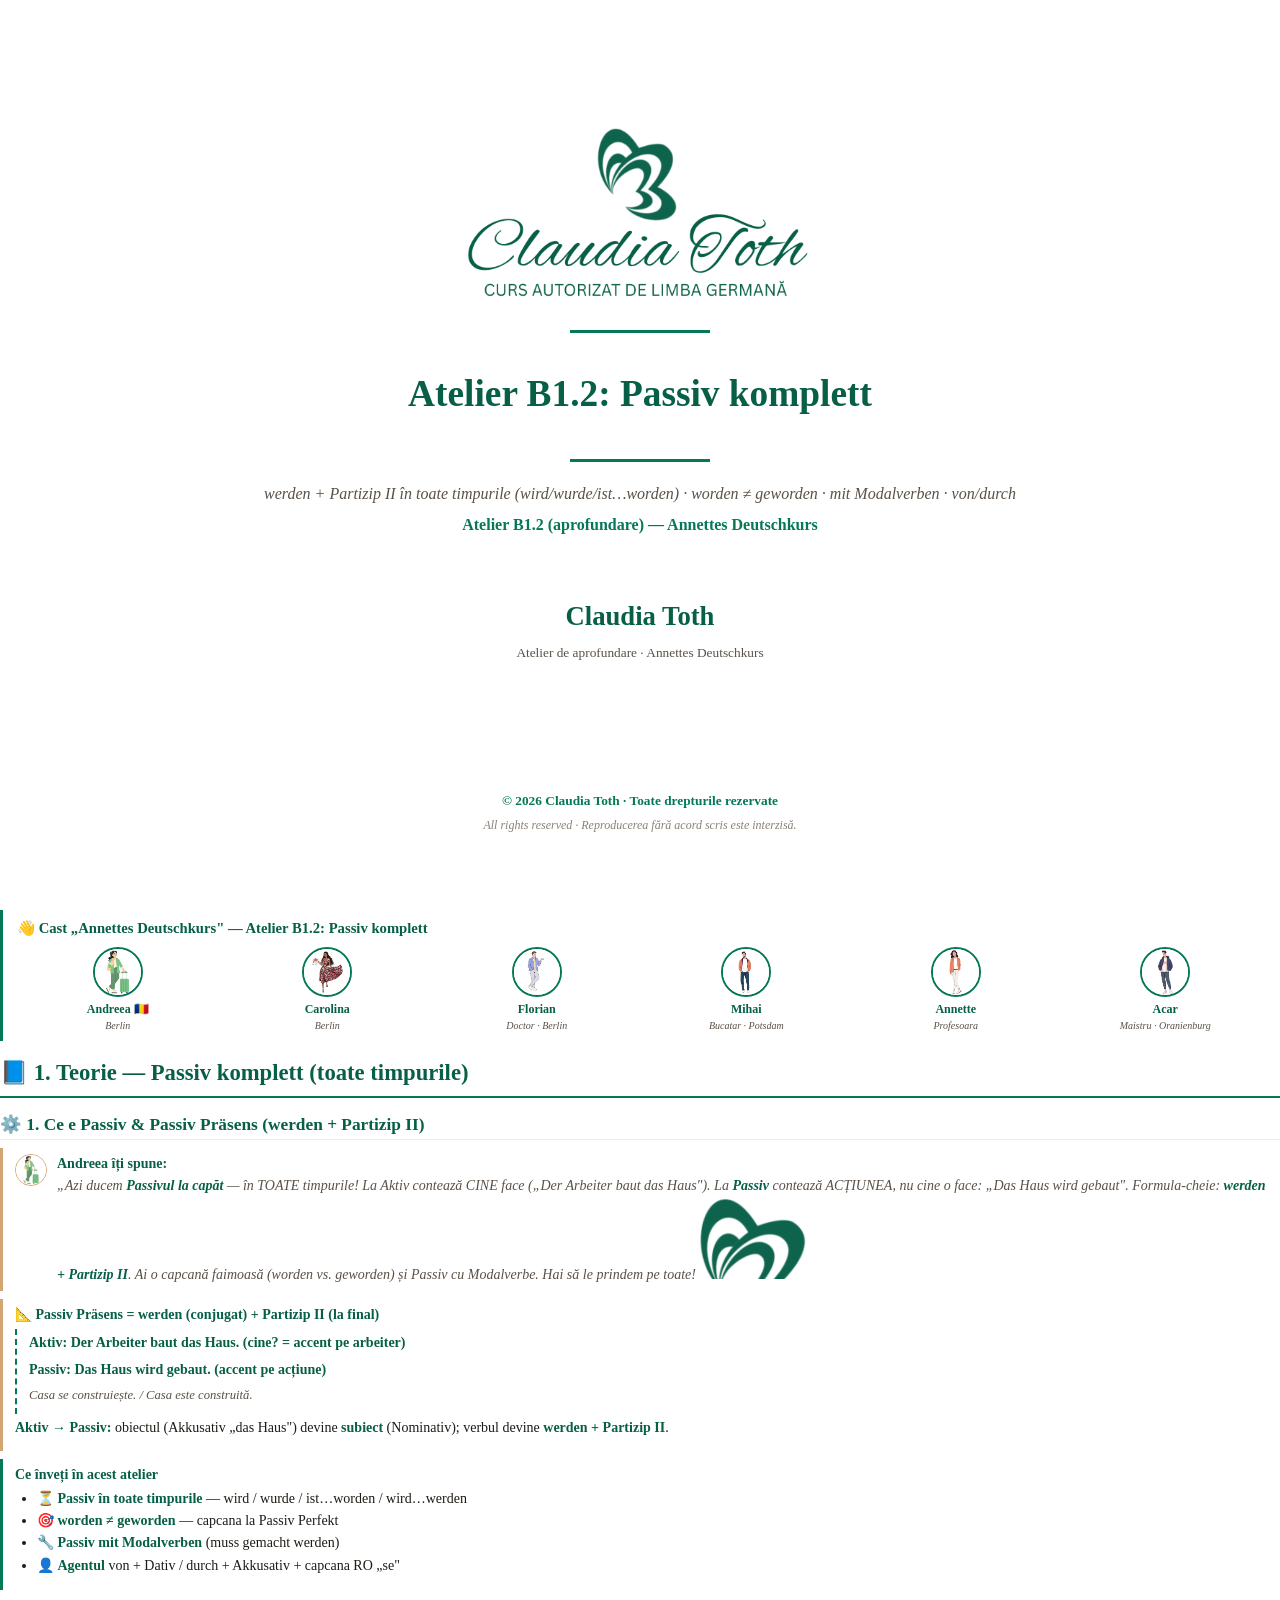
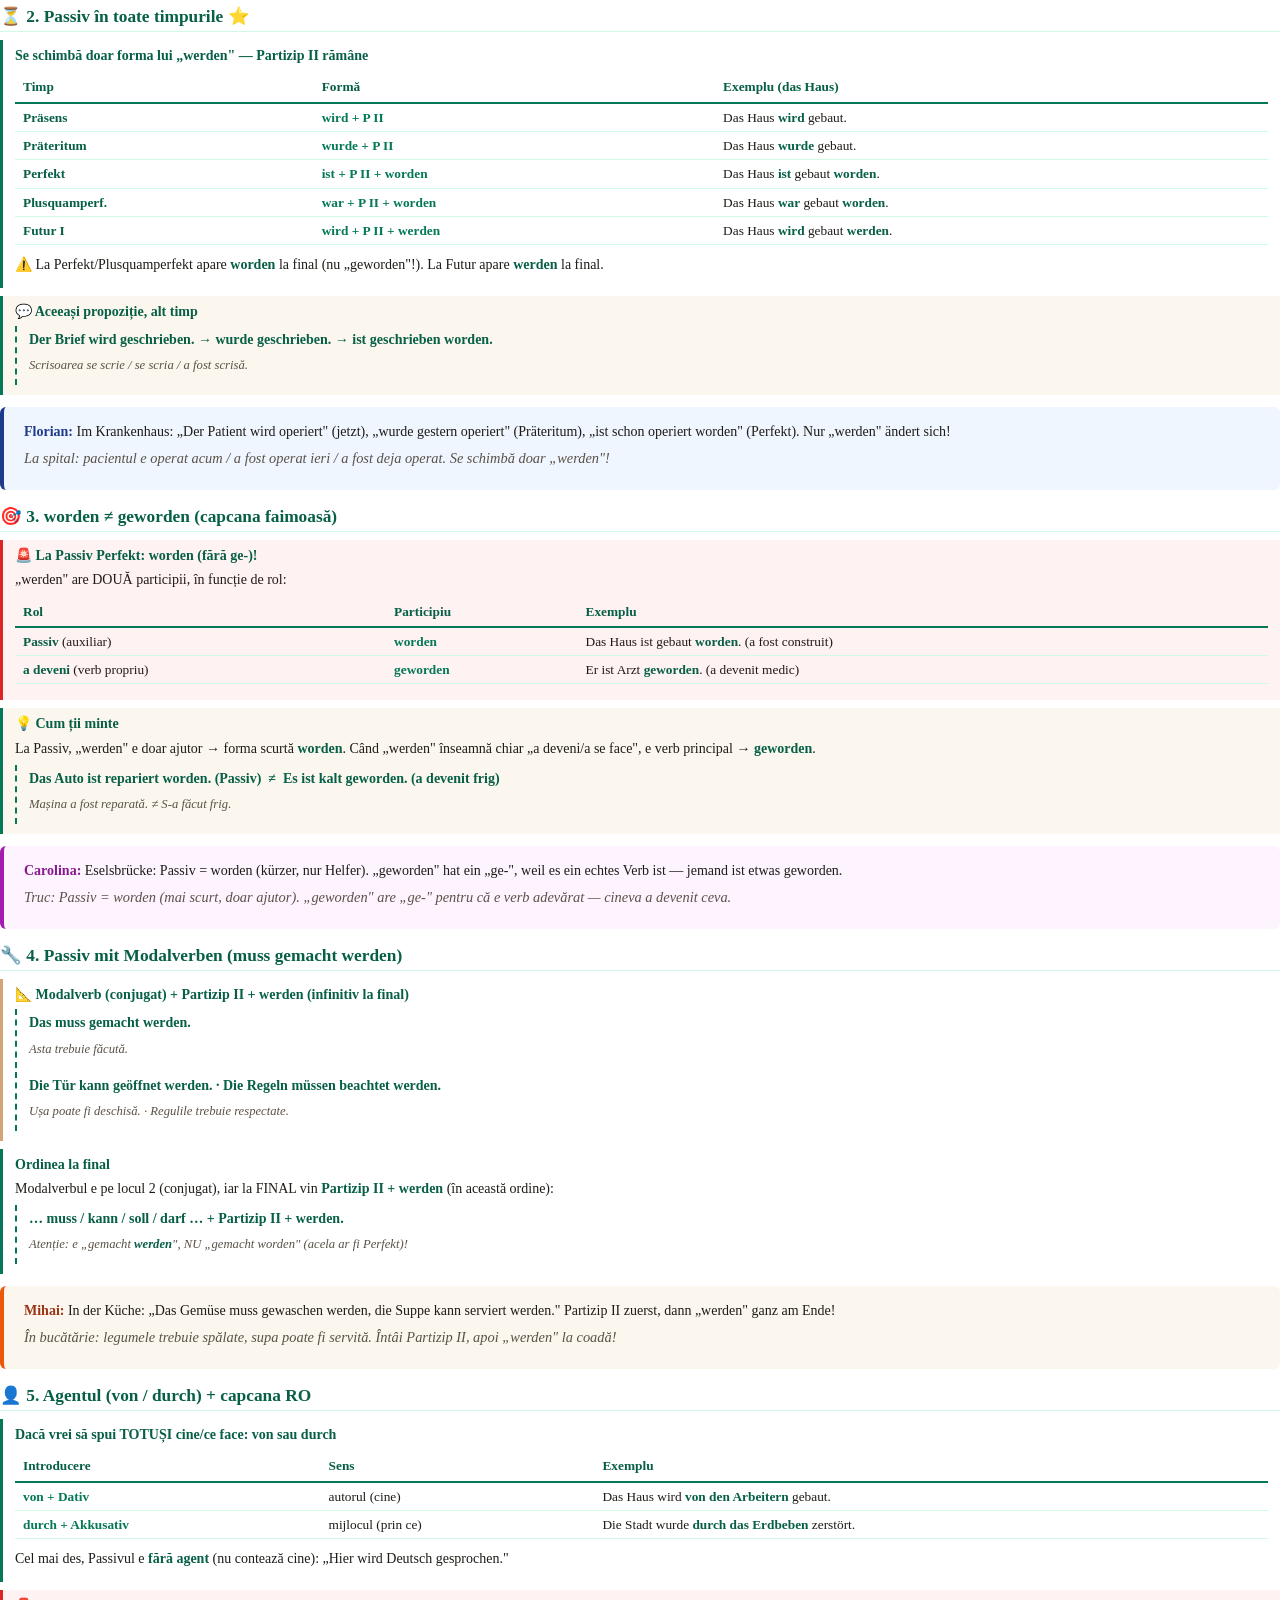
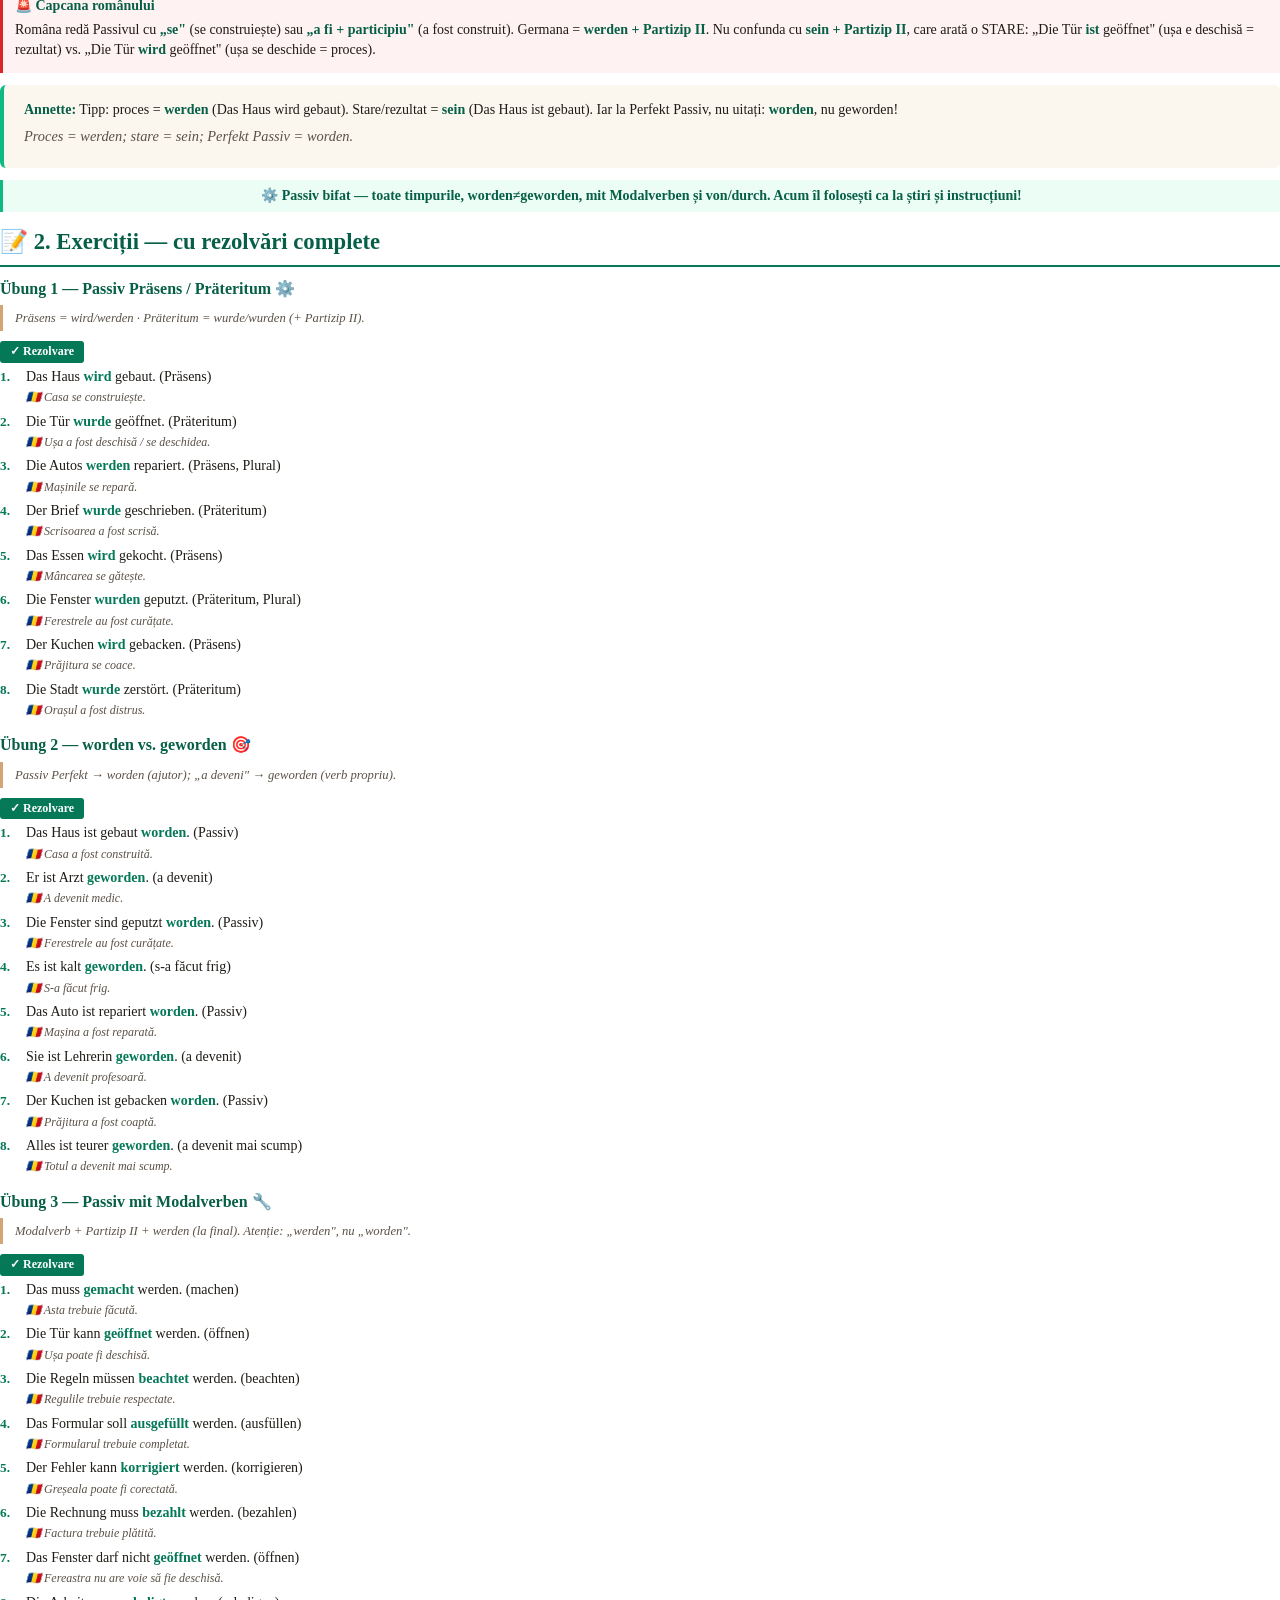
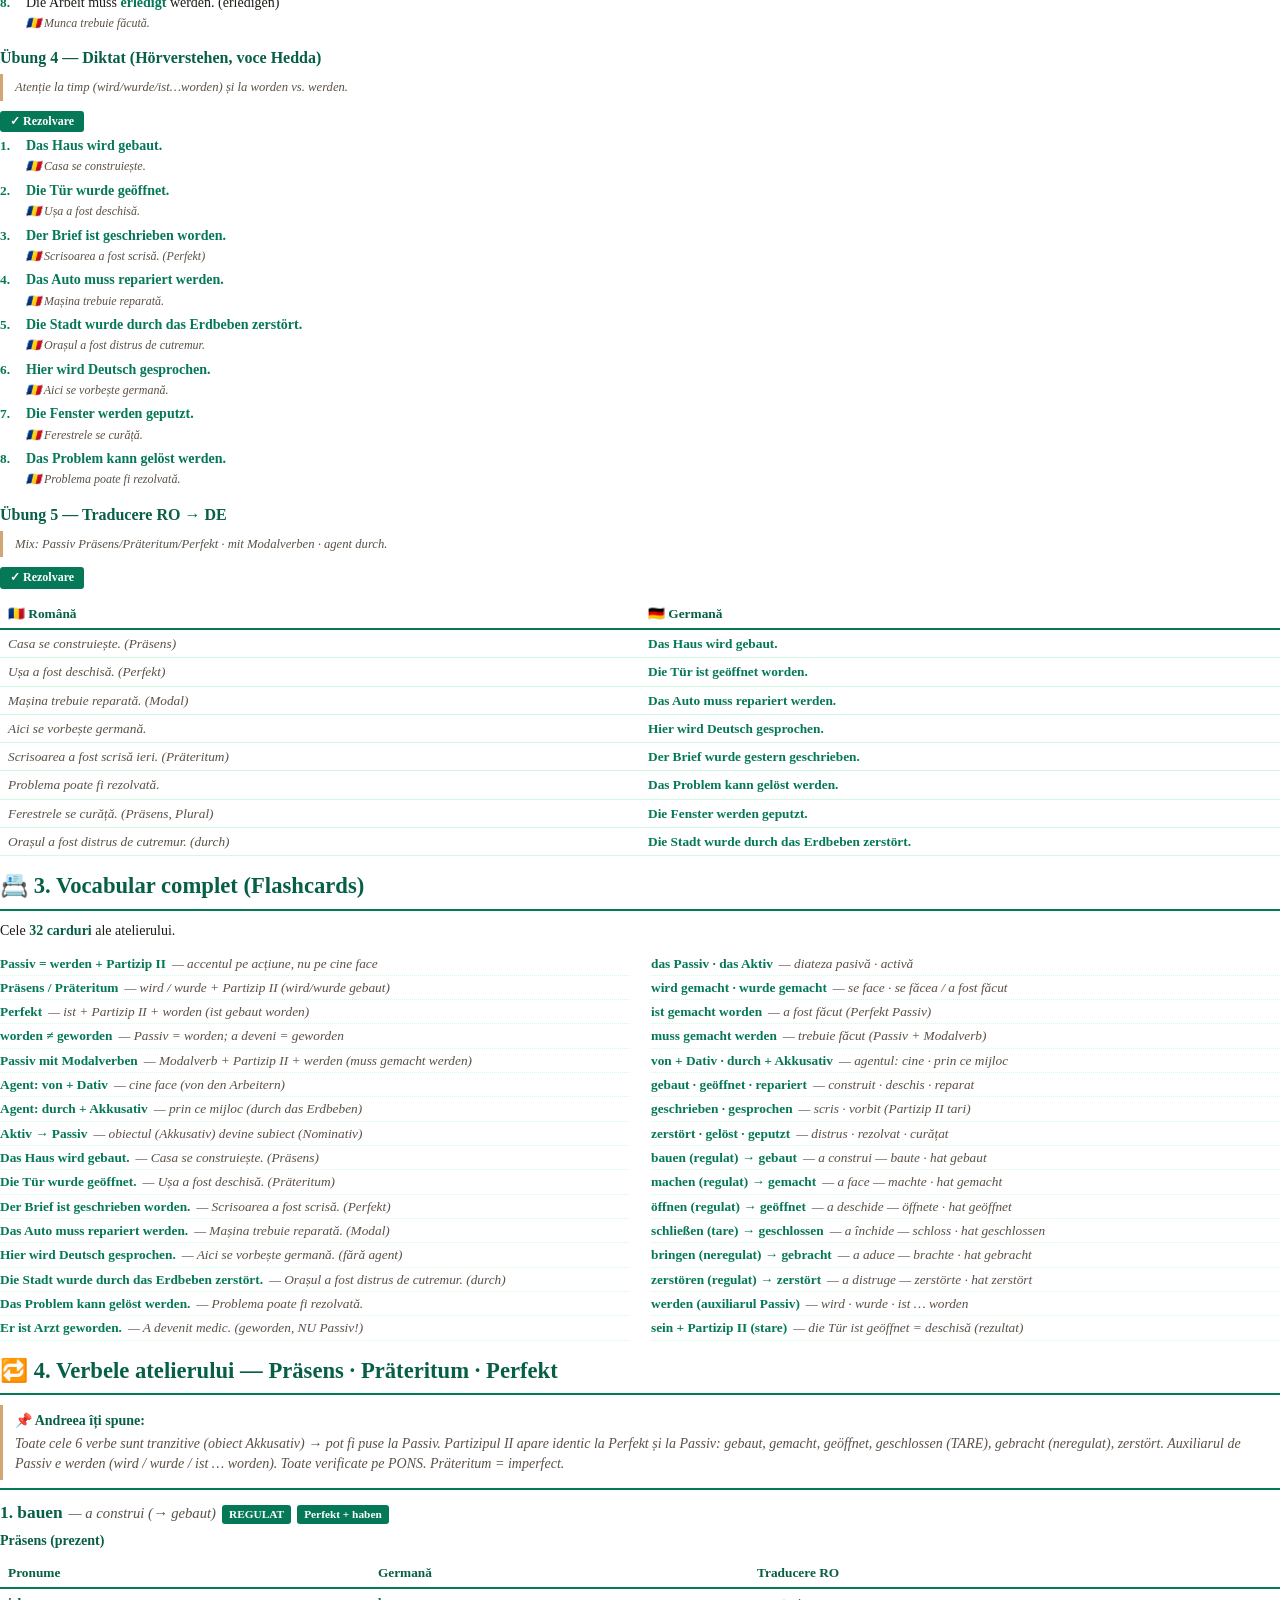
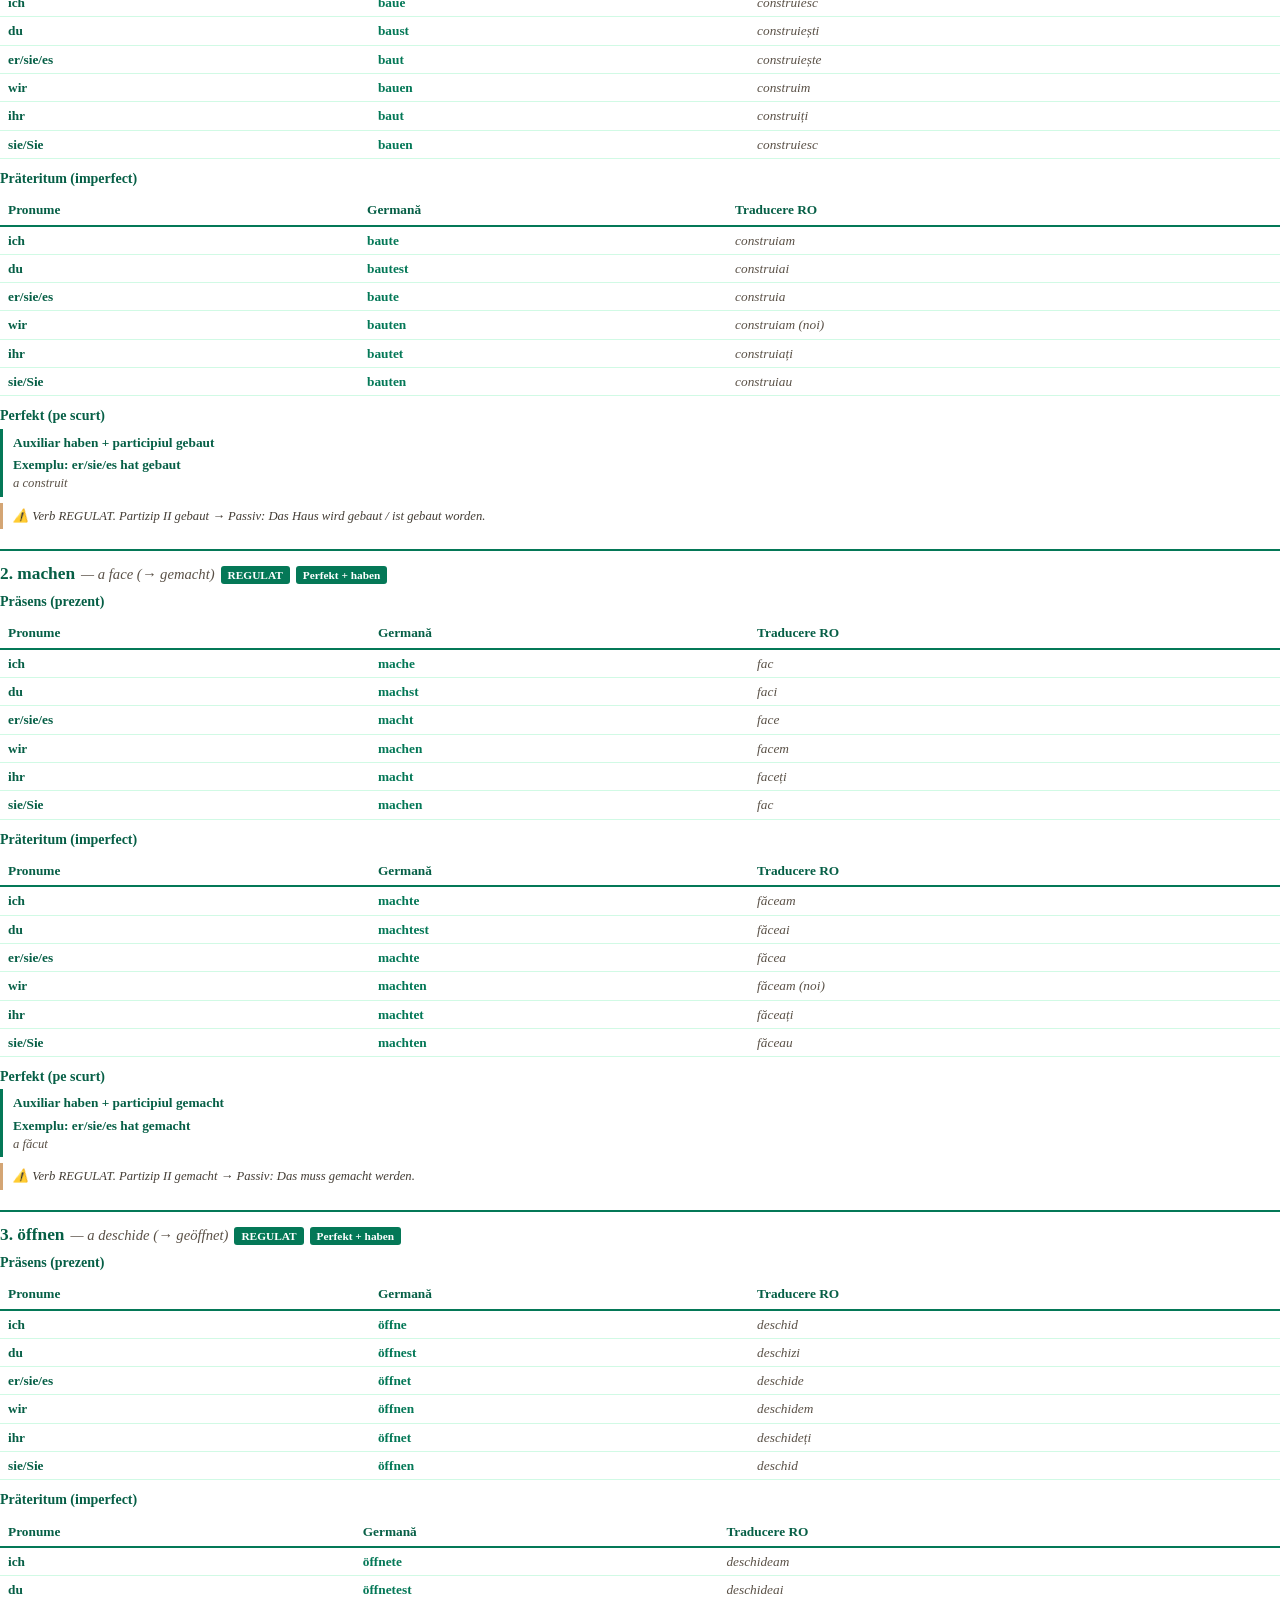
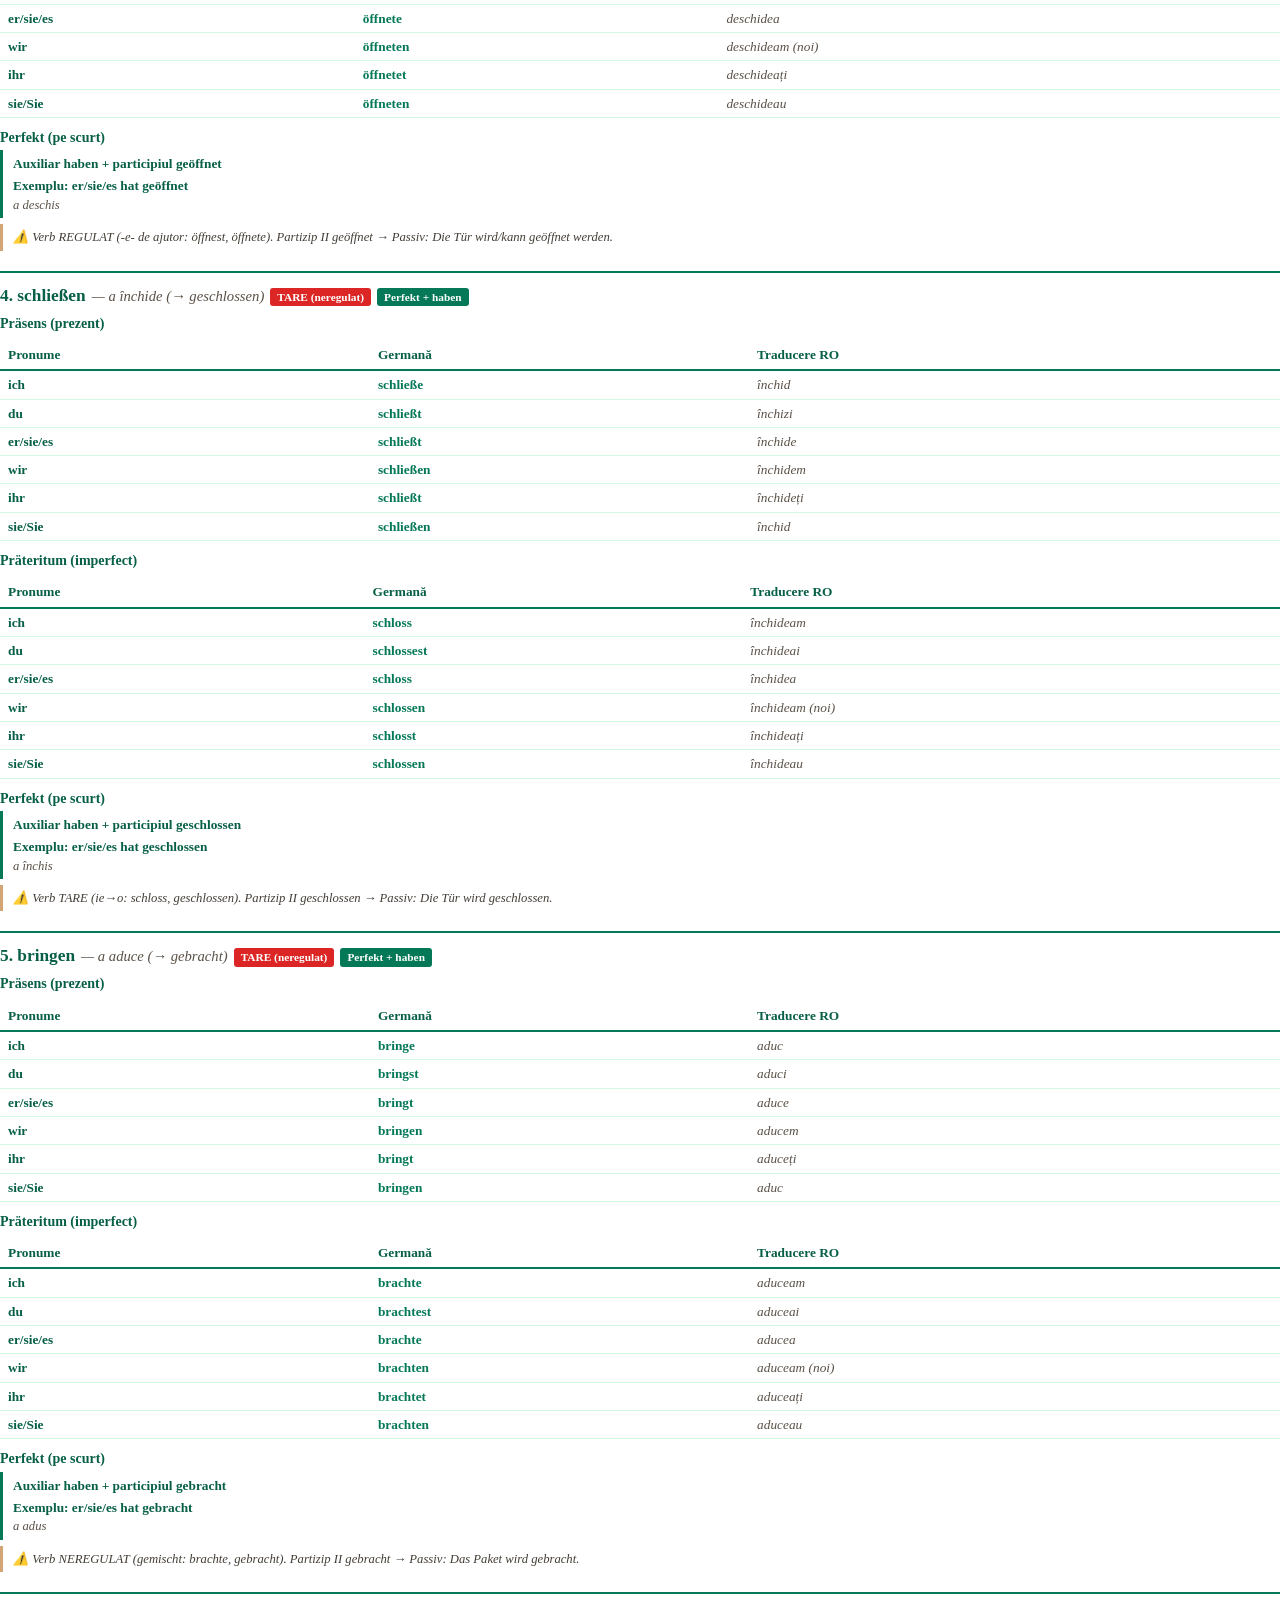
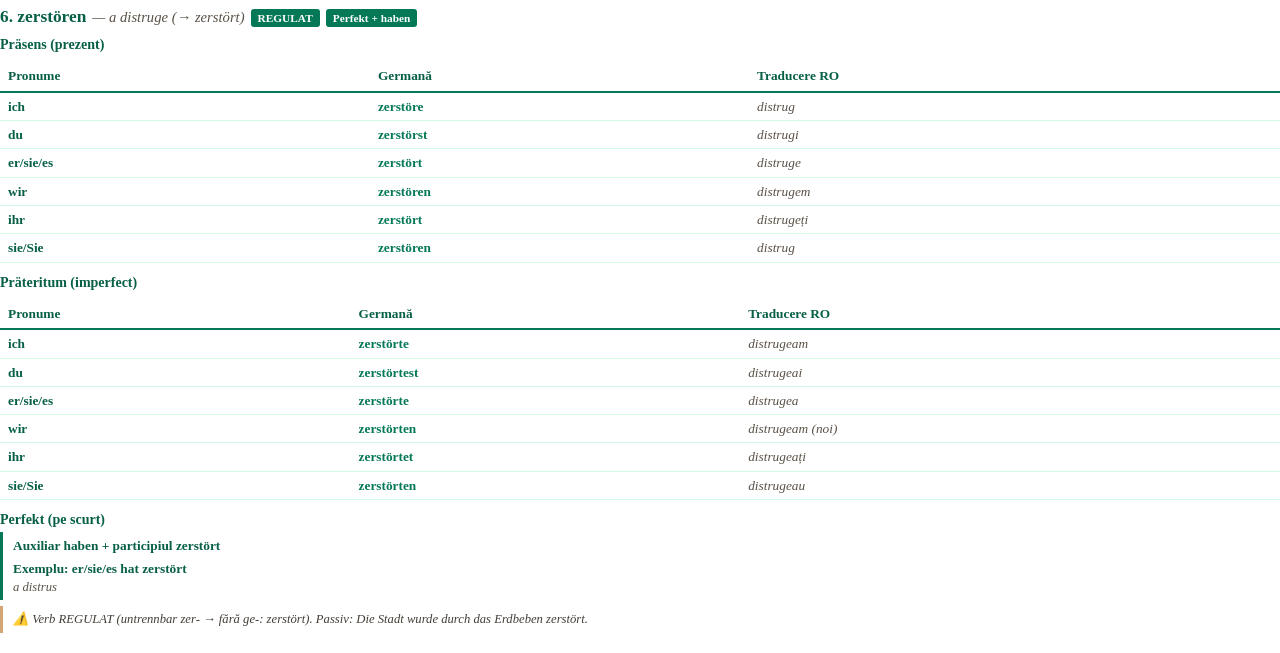
==== pdf.html @ 6ad6a15a "Atelier B1.2: Passiv komplett (toate timpurile, worden, mit Modalverben, von/durch) Co-Authored-By: " ====
<!DOCTYPE html>
<html lang="ro">
<head>
    <meta charset="UTF-8">
    <meta name="robots" content="noindex, nofollow">
    <title>Atelier B1.2: Passiv komplett · Claudia Toth · Annettes Deutschkurs</title>
    <style>
        @page { size: A4; margin: 22mm 18mm 22mm 18mm;
            @bottom-center { content: "Claudia Toth · Atelier B1.2: Passiv komplett · Annettes Deutschkurs · © 2026 — Toate drepturile rezervate · pag. " counter(page) " / " counter(pages); font-size: 8.5pt; color: #047857; font-family: 'Georgia', 'Times New Roman', serif; }
        }
        @page :first { margin: 0; @bottom-center { content: ""; } }
        * { box-sizing: border-box; margin: 0; padding: 0; }
        body { font-family: 'Georgia', 'Times New Roman', serif; color: #1F1B16; line-height: 1.45; font-size: 10.5pt; -webkit-print-color-adjust: exact; print-color-adjust: exact; }
        .cover { width: 100%; min-height: 100vh; padding: 80px 60px 60px; text-align: center; display: flex; flex-direction: column; align-items: center; justify-content: flex-start; page-break-after: always; }
        .cover-logo { width: 360px; max-width: 78%; height: auto; margin: 40px 0 10px; }
        .cover-divider { width: 140px; height: 3px; background: #047857; margin: 20px 0; border: none; }
        .cover-title { font-size: 28pt; color: #065f46; font-weight: bold; margin: 14px 0 18px; font-family: 'Georgia', serif; }
        .cover-subtitle { font-size: 12pt; color: #5A5147; font-style: italic; margin-bottom: 8px; }
        .cover-level { font-size: 12pt; color: #047857; font-weight: bold; margin-bottom: 60px; }
        .cover-author { font-size: 20pt; color: #065f46; font-weight: bold; margin-bottom: 8px; }
        .cover-series { font-size: 10pt; color: #5A5147; margin-bottom: 80px; }
        .cover-copyright { margin-top: auto; font-size: 10pt; color: #047857; font-weight: 600; }
        .cover-notice { font-size: 9pt; color: #8a8175; font-style: italic; margin-top: 6px; }
        .content { padding: 0; }
        h1.chapter { color: #065f46; padding: 0 0 6px 0; font-size: 17pt; margin: 14px 0 10px; border-bottom: 2px solid #047857; font-family: 'Georgia', serif; page-break-after: avoid; }
        h2.sub-chapter { color: #065f46; font-size: 13pt; margin: 14px 0 6px; padding-bottom: 2px; border-bottom: 1px solid #d1fae5; font-family: 'Georgia', serif; page-break-after: avoid; }
        p { margin-bottom: 6px; }
        strong { color: #065f46; }
        em { color: #433d35; font-style: italic; }
        ul, ol { margin: 4px 0 8px 22px; }
        li { margin-bottom: 2px; }
        .theory-box { background: transparent; border-left: 3px solid #047857; padding: 6px 12px; margin: 8px 0; page-break-inside: avoid; }
        .theory-box h4 { color: #065f46; font-size: 10.5pt; margin-bottom: 4px; }
        .info-box { border-left-color: #D4A574; }
        .warn-box { border-left-color: #D4A574; }
        .example-box { border-left: 2px dashed #047857; padding: 4px 12px; margin: 4px 0; page-break-inside: avoid; }
        .example-box .de { color: #065f46; font-weight: 600; }
        .example-box .ro { color: #5A5147; font-style: italic; font-size: 9.5pt; margin-top: 1px; }
        table { width: 100%; border-collapse: collapse; margin: 6px 0 10px; font-size: 10pt; page-break-inside: avoid; }
        table thead { background: transparent; }
        table th { padding: 5px 8px; text-align: left; font-weight: bold; color: #065f46; border-bottom: 2px solid #047857; }
        table td { padding: 4px 8px; border-bottom: 1px solid #d1fae5; vertical-align: top; }
        td.verb { color: #047857; font-weight: bold; }
        td.ro-text { color: #5A5147; font-style: italic; }
        .ro-translation { display: block; color: #5A5147; font-style: italic; font-size: 9pt; margin-top: 1px; }
        .andreea-note { border-left: 3px solid #D4A574; padding: 6px 12px; margin: 8px 0; page-break-inside: avoid; font-style: italic; color: #5A5147; display: flex; gap: 10px; align-items: flex-start; }
        .andreea-note .speaker { font-weight: bold; font-style: normal; color: #065f46; margin-bottom: 2px; }
        .andreea-note-avatar { width: 32px; height: 32px; border-radius: 50%; object-fit: cover; flex-shrink: 0; border: 1.5px solid #D4A574; }
        .andreea-note-content { display: block; flex: 1; }
        .cast-banner { border-left: 3px solid #047857; padding: 8px 14px; margin: 10px 0 16px; page-break-inside: avoid; }
        .cast-banner h4 { color: #065f46; font-size: 11pt; margin-bottom: 8px; }
        .cast-grid { display: grid; grid-template-columns: repeat(6, 1fr); gap: 8px; }
        .cast-card { text-align: center; font-size: 8.5pt; page-break-inside: avoid; }
        .cast-card img { width: 50px; height: 50px; border-radius: 50%; object-fit: cover; display: block; margin: 0 auto 4px; border: 2px solid #047857; }
        .cast-card .name { color: #065f46; font-weight: bold; font-size: 9pt; display: block; }
        .cast-card .detail { color: #5A5147; font-style: italic; font-size: 7.5pt; display: block; }
        .ex-block { margin-bottom: 14px; page-break-inside: avoid; }
        .ex-block h3 { color: #065f46; font-size: 12pt; margin-bottom: 5px; }
        .ex-block .instruction { border-left: 3px solid #D4A574; padding: 4px 12px; margin-bottom: 6px; font-size: 9.5pt; color: #5A5147; font-style: italic; }
        .rezolvare-banner { display: inline-block; background: #047857; color: white; padding: 2px 10px; border-radius: 3px; font-size: 9pt; font-weight: bold; margin: 4px 0; -webkit-print-color-adjust: exact; print-color-adjust: exact; }
        .ex-item { display: flex; gap: 8px; margin-bottom: 5px; align-items: flex-start; }
        .ex-num { color: #047857; font-weight: bold; font-size: 10pt; flex-shrink: 0; min-width: 18px; }
        .ex-num::after { content: "."; }
        .ex-body { flex: 1; }
        .ex-q { margin-bottom: 2px; }
        .ex-explanation { color: #5A5147; font-size: 9pt; font-style: italic; margin-top: 1px; }
        .flashcards-grid { columns: 2; column-gap: 22px; margin-top: 8px; }
        .fc-row { break-inside: avoid; padding: 2px 0; border-bottom: 1px dotted #d1fae5; font-size: 10pt; }
        .fc-row .de { color: #047857; font-weight: bold; }
        .fc-row .ro { color: #5A5147; font-style: italic; margin-left: 6px; }
        .verb-card { border-top: 2px solid #047857; padding: 10px 0 8px 0; margin-bottom: 12px; page-break-inside: avoid; }
        .verb-card .vh { display: flex; align-items: baseline; flex-wrap: wrap; gap: 6px; margin-bottom: 6px; }
        .verb-card .vh .name { font-size: 13pt; color: #065f46; font-weight: bold; }
        .verb-card .vh .ro { color: #5A5147; font-style: italic; font-size: 11pt; }
        .verb-card .vh .badge { display: inline-block; padding: 1px 7px; border-radius: 3px; font-size: 8.5pt; color: white; font-weight: bold; -webkit-print-color-adjust: exact; print-color-adjust: exact; }
        .verb-card .vh .badge.strong { background: #dc2626; }
        .verb-card .vh .badge.weak { background: #047857; }
        .verb-card .vh .badge.aux { background: #7c3aed; }
        .verb-card .vh .badge.sein { background: #2563eb; }
        .verb-card .vh .badge.haben { background: #047857; }
        .verb-card h5 { color: #065f46; margin: 6px 0 2px; font-size: 10.5pt; }
        .verb-card .perfekt-box { border-left: 3px solid #047857; padding: 4px 10px; margin-top: 2px; font-size: 10pt; }
        .verb-card .perfekt-box .de { color: #065f46; font-weight: 600; }
        .verb-card .perfekt-box .ro { color: #5A5147; font-style: italic; font-size: 9.5pt; }
        .verb-card .note { font-size: 9.5pt; color: #433d35; padding: 4px 10px; border-left: 3px solid #D4A574; margin-top: 6px; font-style: italic; }
        .new-section { page-break-before: always; }
    </style>
</head>
<body>

<div class="cover">
    <img src="images/logo-emerald.png" alt="Claudia Toth — Curs autorizat de limba germană" class="cover-logo">
    <hr class="cover-divider">
    <h1 class="cover-title">Atelier B1.2: Passiv komplett</h1>
    <hr class="cover-divider">
    <p class="cover-subtitle">werden + Partizip II în toate timpurile (wird/wurde/ist…worden) · worden ≠ geworden · mit Modalverben · von/durch</p>
    <p class="cover-level">Atelier B1.2 (aprofundare) — Annettes Deutschkurs</p>
    <p class="cover-author">Claudia Toth</p>
    <p class="cover-series">Atelier de aprofundare · Annettes Deutschkurs</p>
    <div class="cover-copyright">© 2026 Claudia Toth · Toate drepturile rezervate</div>
    <p class="cover-notice">All rights reserved · Reproducerea fără acord scris este interzisă.</p>
</div>

<div id="pdf-content"></div>

<script src="theory.js"></script>
<script src="exercises.js"></script>
<script src="flashcards.js"></script>
<script src="verbs.js"></script>
<script src="pdf-builder.js"></script>

</body>
</html>
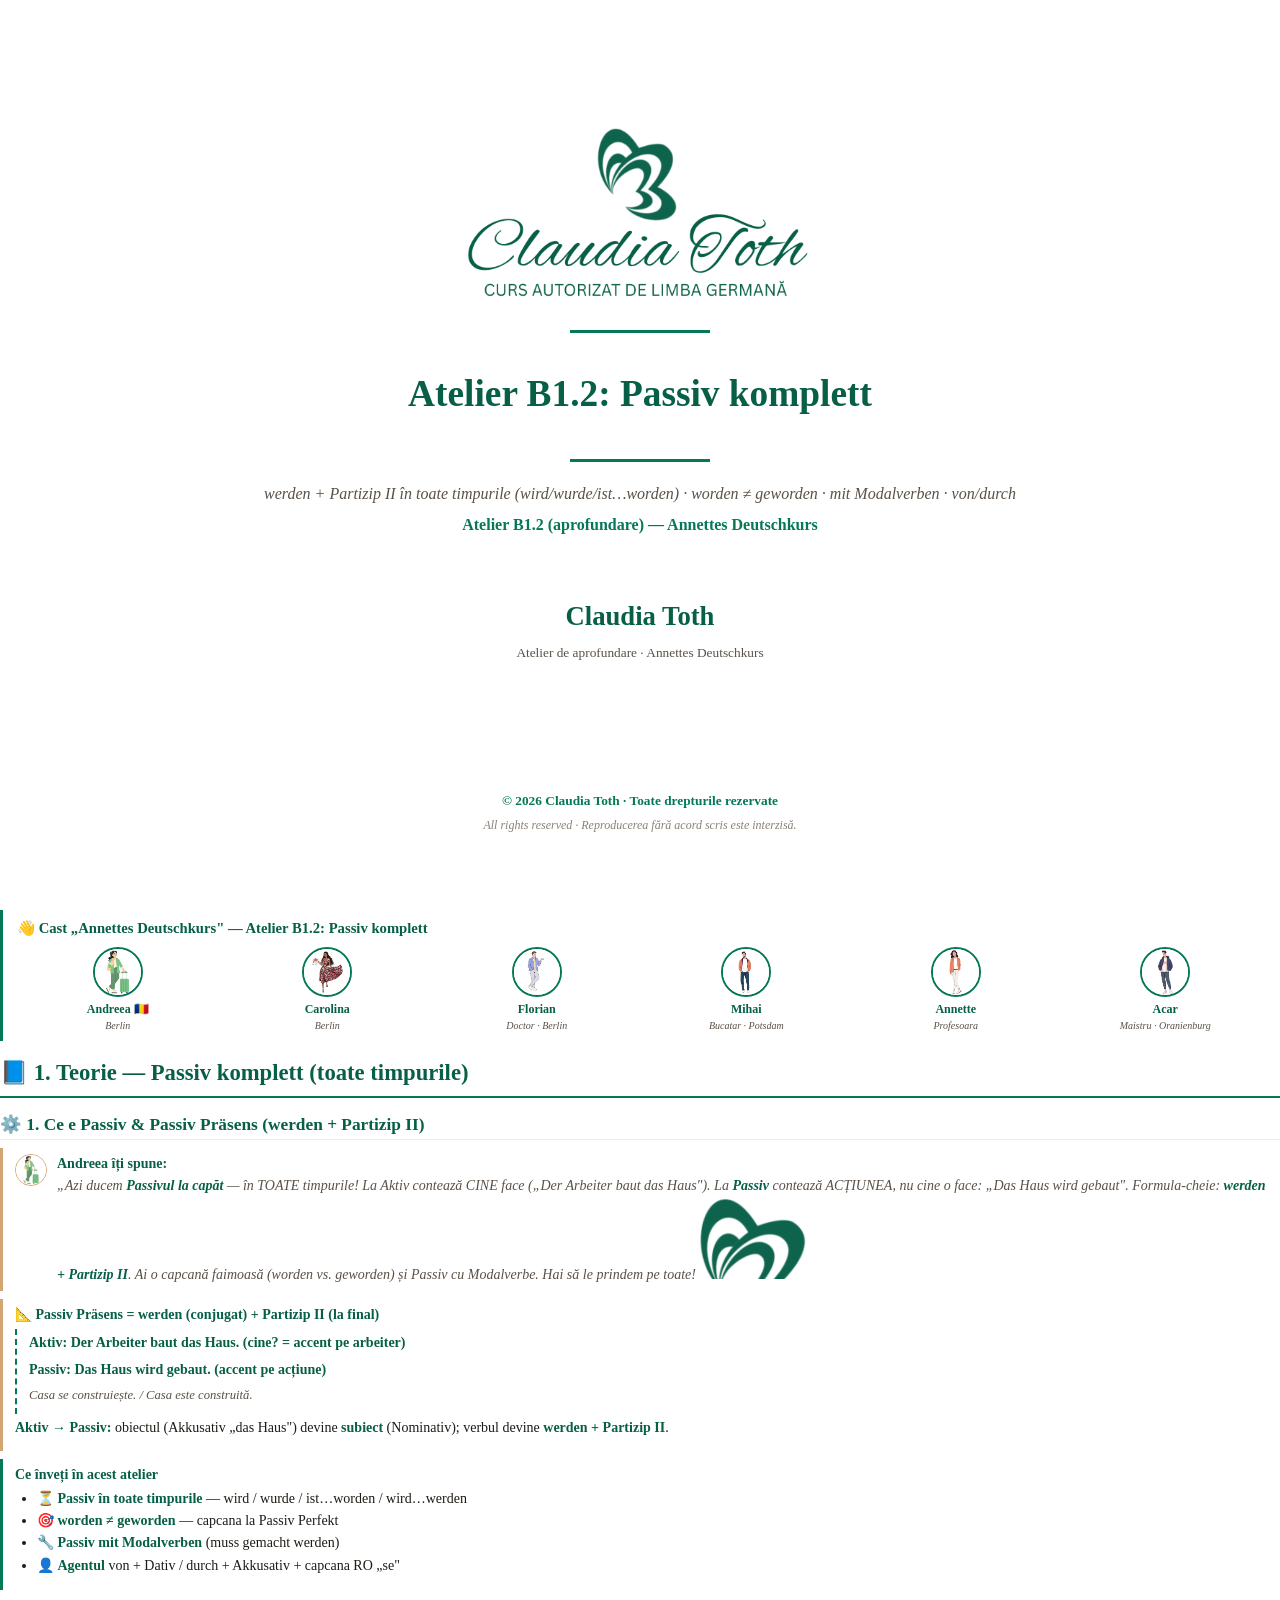
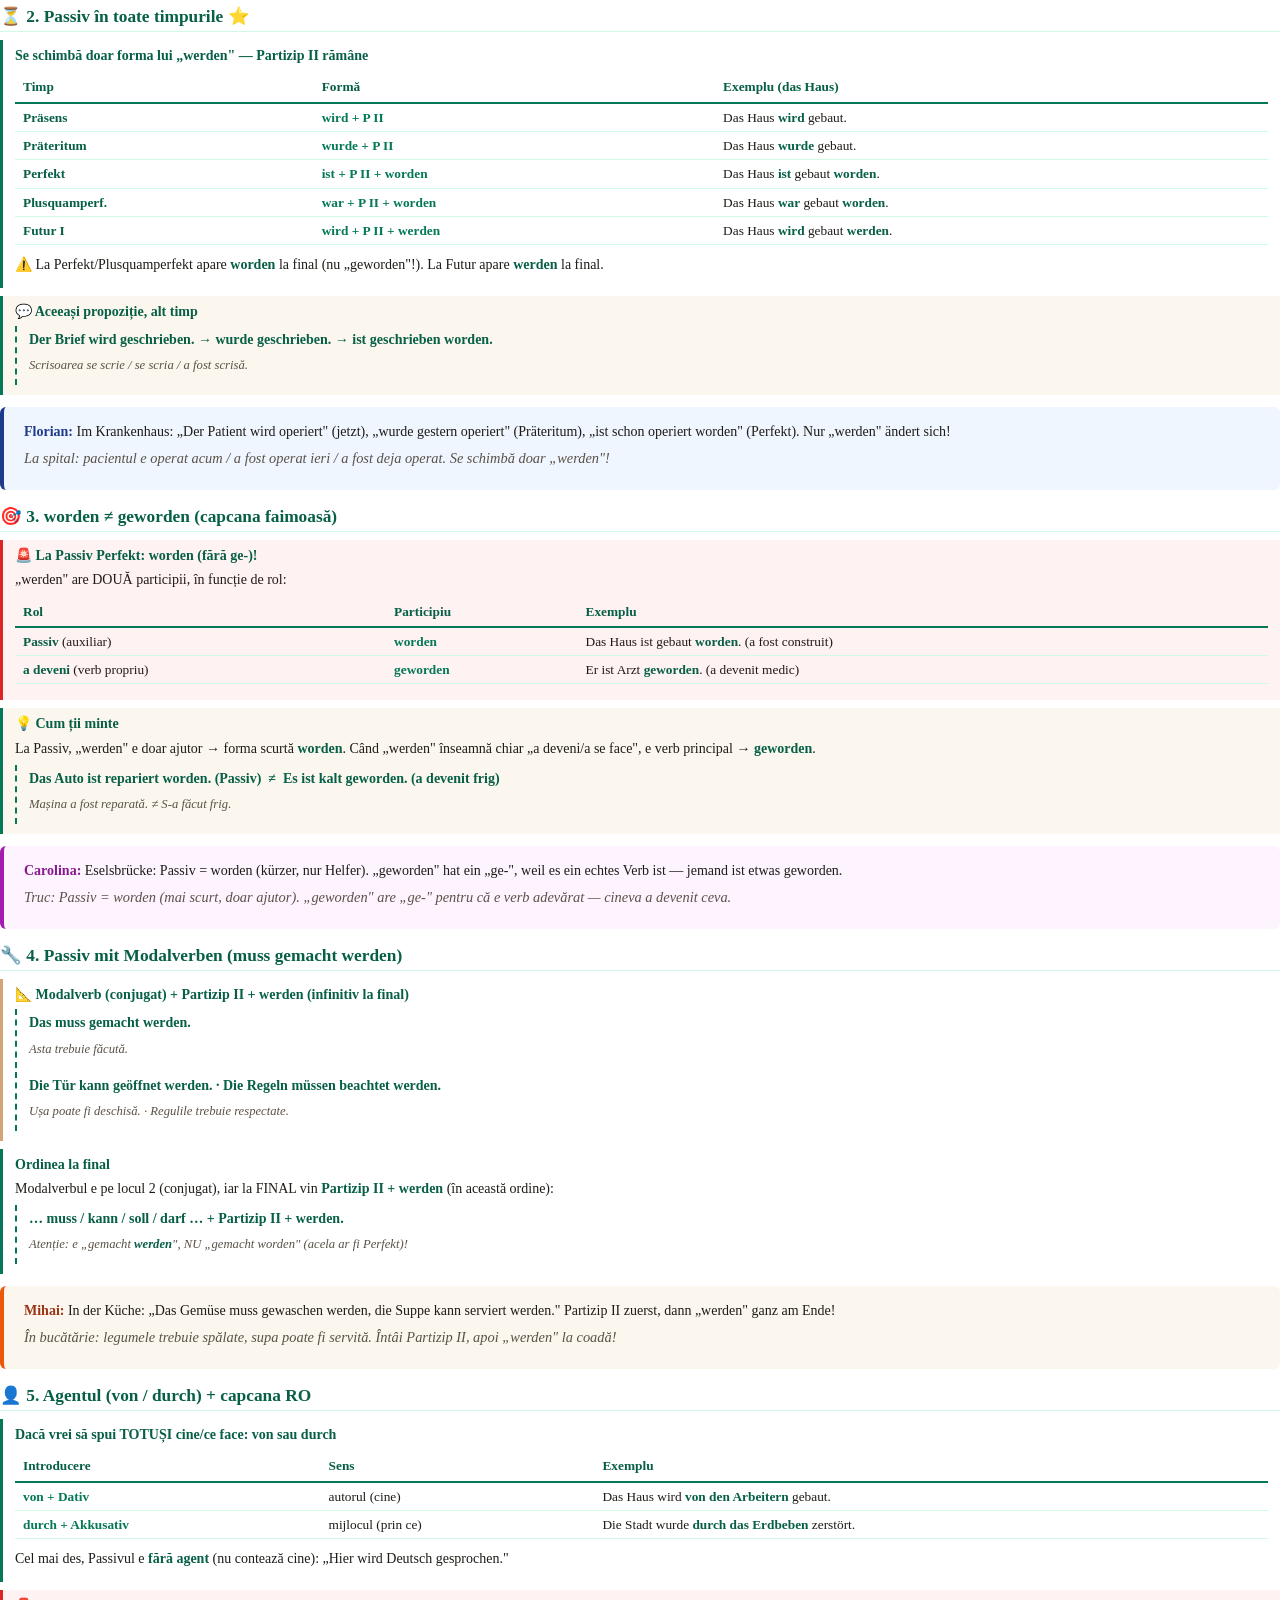
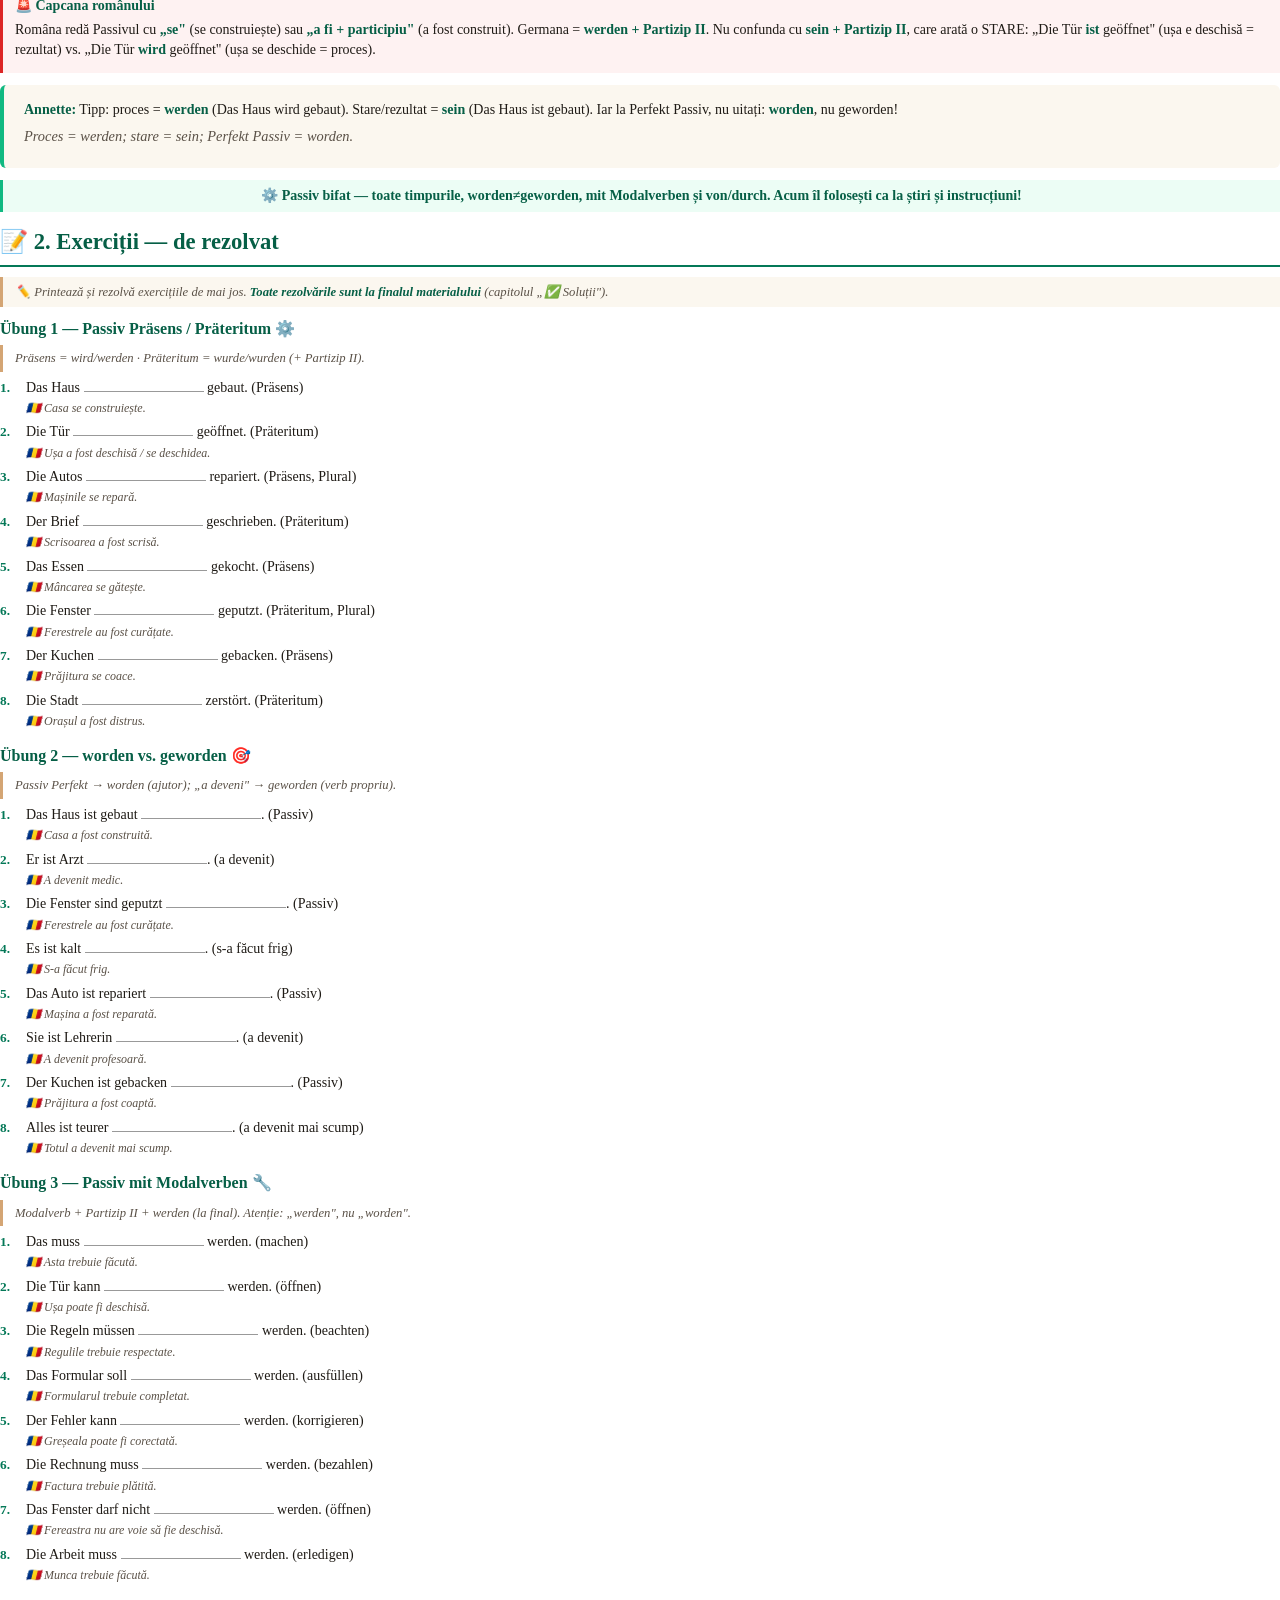
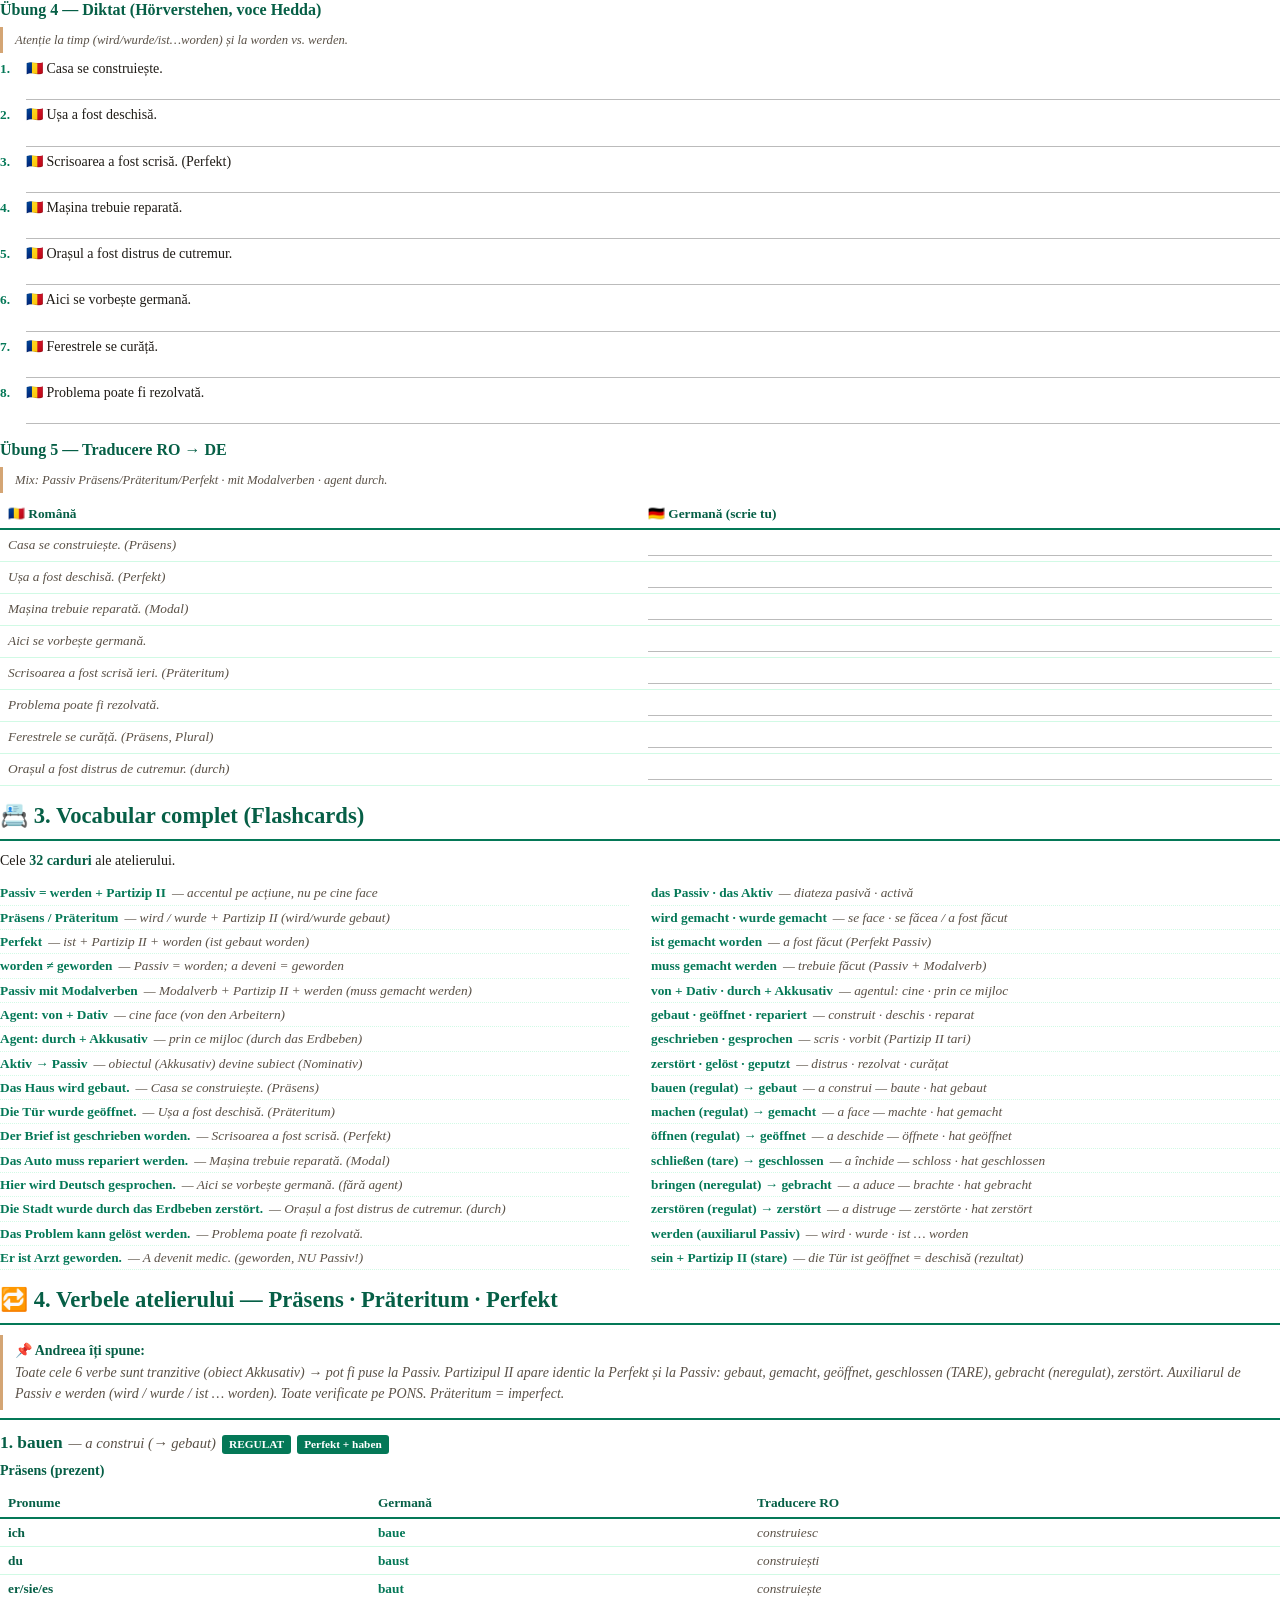
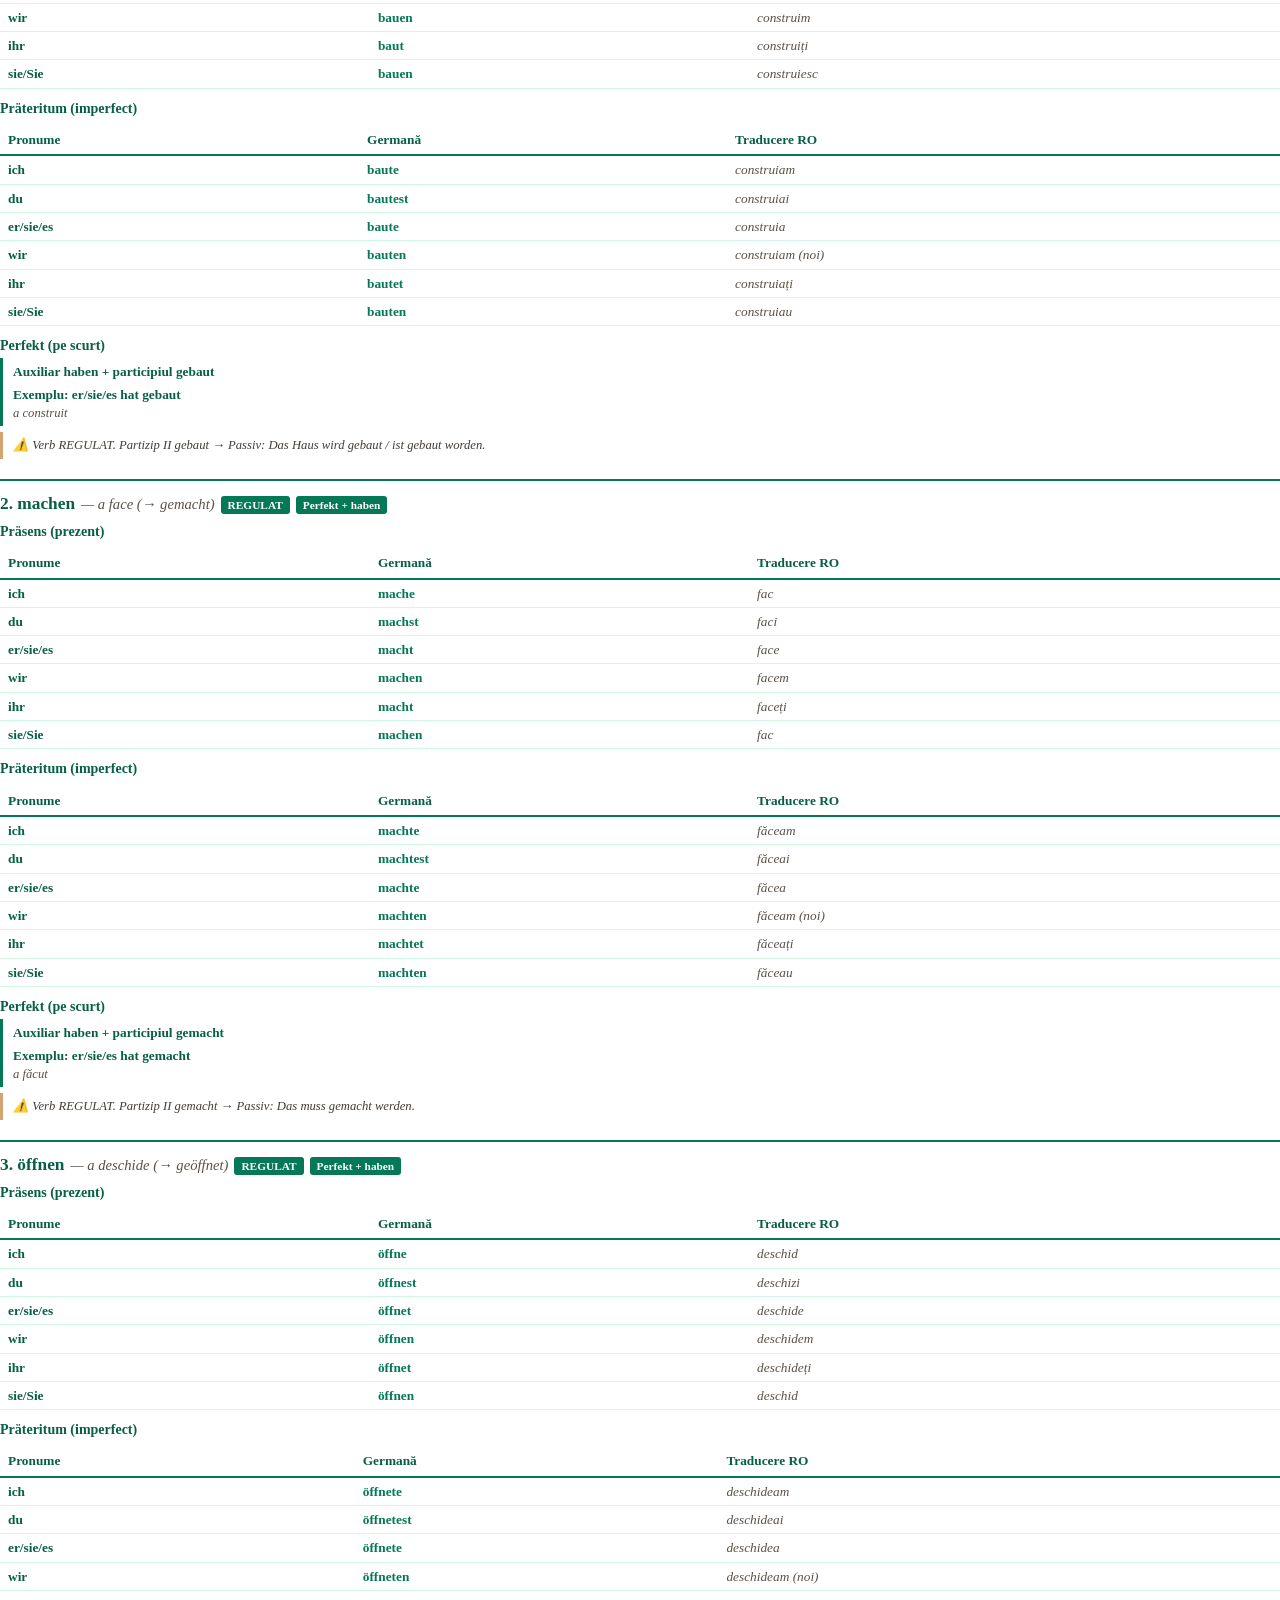
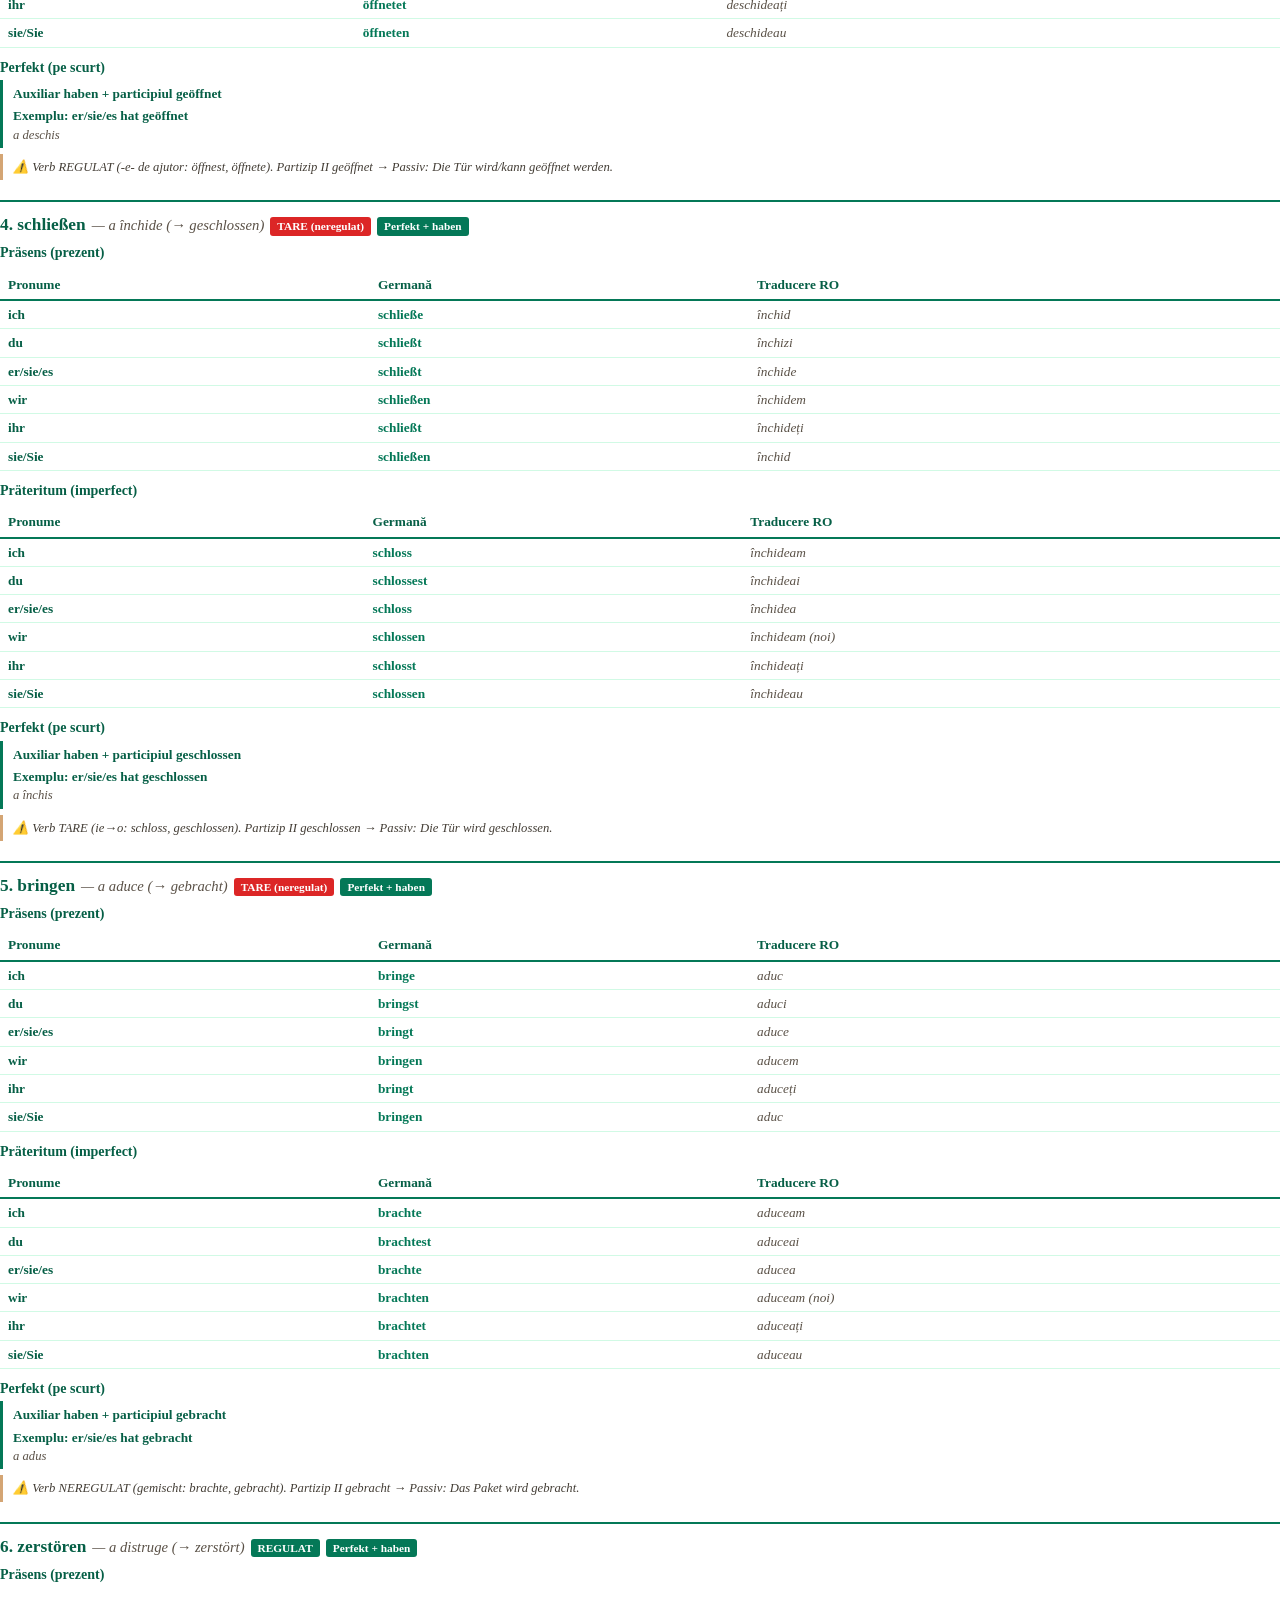
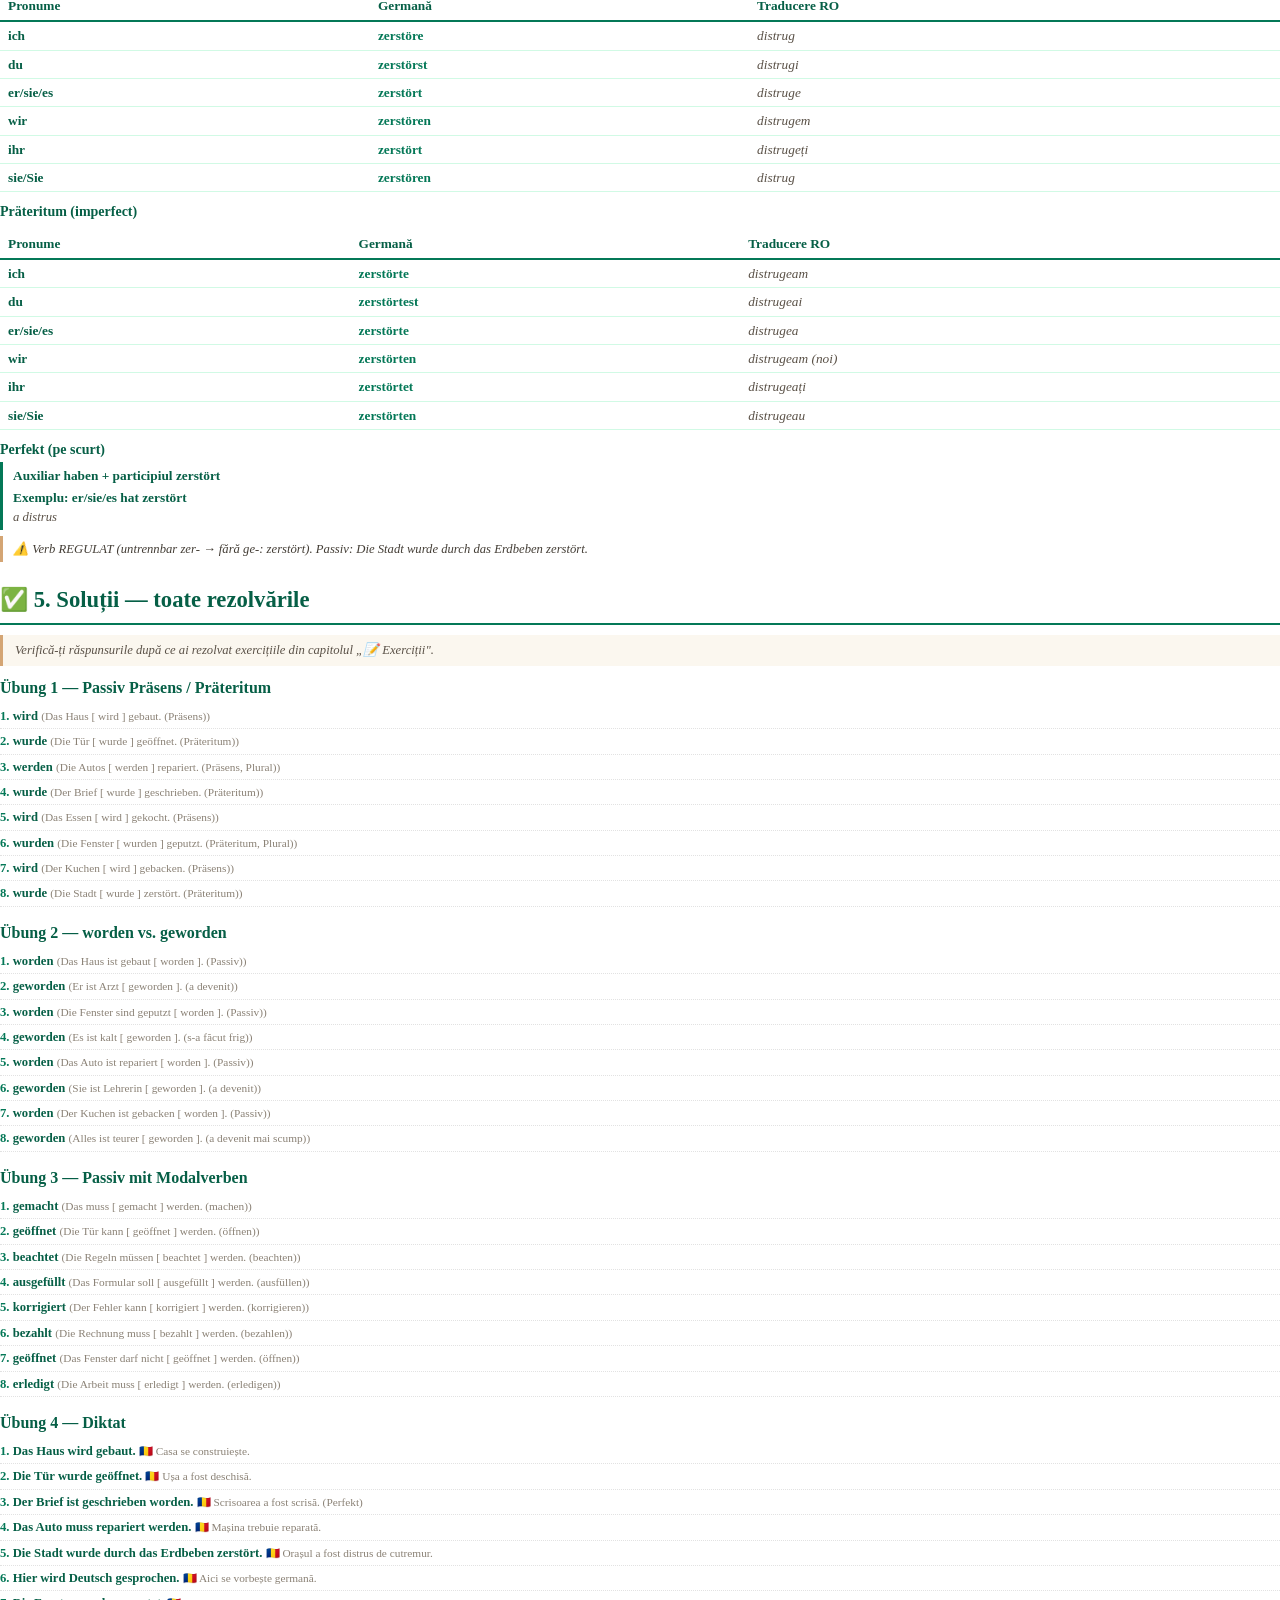
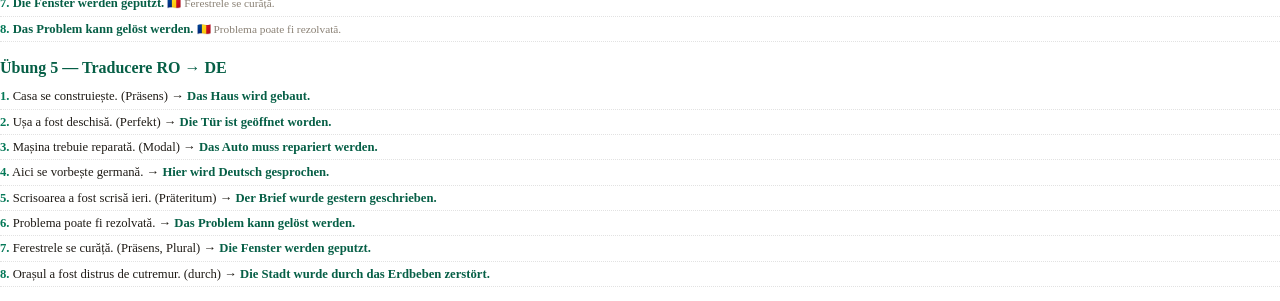
==== commit a4db5e01: "PDF model TV1: exercitii goale de rezolvat + Solutii la finalul PDF" ====
--- a/pdf.html
+++ b/pdf.html
@@ -64,6 +64,19 @@
         .ex-body { flex: 1; }
         .ex-q { margin-bottom: 2px; }
         .ex-explanation { color: #5A5147; font-size: 9pt; font-style: italic; margin-top: 1px; }
+        /* ===== TV1 — exerciții goale + soluții la final ===== */
+        .ex-intro { font-style: italic; color: #5A5147; font-size: 9.5pt; margin-bottom: 10px; padding: 6px 12px; border-left: 3px solid #D4A574; background: #FBF7EF; }
+        .fill-blank { display: inline-block; min-width: 120px; border-bottom: 1.2px solid #999; }
+        .fill-blank.fill-sm { min-width: 44px; }
+        .ex-opts { margin-top: 3px; }
+        .opt-line { font-size: 9.5pt; margin: 1px 0 1px 6px; color: #433d35; }
+        .write-line { border-bottom: 1.2px solid #bbb; height: 16px; margin-top: 5px; }
+        .match-table td { padding: 5px 8px; }
+        .sol-item { font-size: 9.5pt; padding: 3px 0; border-bottom: 1px dotted #e2e2e2; }
+        .sol-num { color: #047857; font-weight: bold; }
+        .sol-item strong { color: #065f46; }
+        .sol-expl { color: #5A5147; font-style: italic; font-size: 9pt; }
+        .sol-ctx { color: #8a8175; font-size: 8.5pt; }
         .flashcards-grid { columns: 2; column-gap: 22px; margin-top: 8px; }
         .fc-row { break-inside: avoid; padding: 2px 0; border-bottom: 1px dotted #d1fae5; font-size: 10pt; }
         .fc-row .de { color: #047857; font-weight: bold; }
